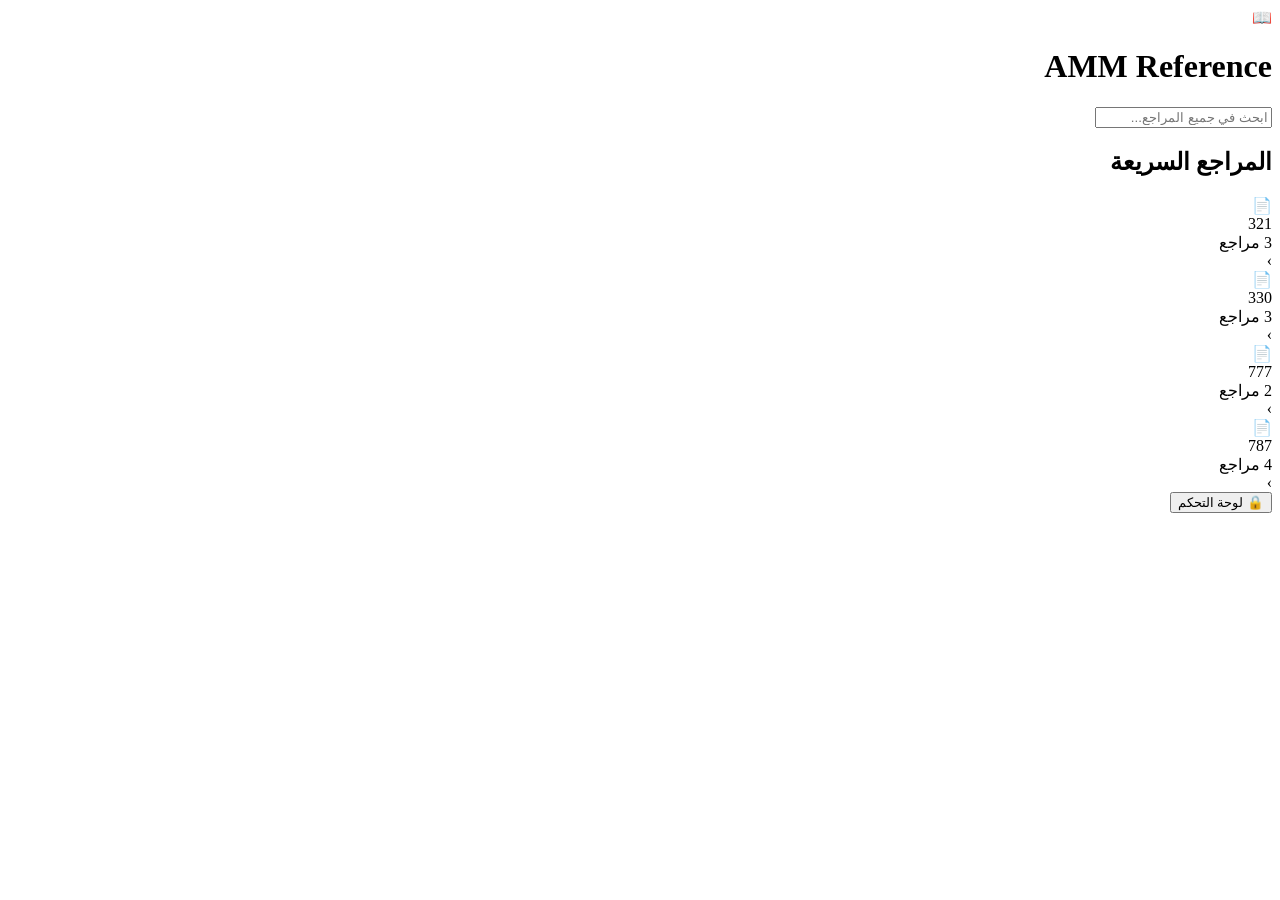
==== index.html @ 77ef5091 "إضافة الصفحة الرئيسية HTML" ====
<!DOCTYPE html>
<html lang="ar" dir="rtl">
<head>
    <meta charset="UTF-8">
    <meta name="viewport" content="width=device-width, initial-scale=1.0">
    <title>AMM Reference - الصفحة الرئيسية</title>
    <link rel="stylesheet" href="styles.css">
</head>
<body>
    <div class="container">
        <div class="header">
            <div class="logo-section">
                <span class="logo-icon">📖</span>
                <h1>AMM Reference</h1>
            </div>
        </div>

        <div class="search-section">
            <input type="text" class="search-input" placeholder="ابحث في جميع المراجع...">
        </div>

        <div class="quick-reference-section">
            <h2 class="section-title">المراجع السريعة</h2>
            
            <div class="reference-cards">
                <div class="reference-card">
                    <div class="card-icon">📄</div>
                    <div class="card-content">
                        <div class="card-number">321</div>
                        <div class="card-subtitle">3 مراجع</div>
                    </div>
                    <div class="card-arrow">›</div>
                </div>

                <div class="reference-card">
                    <div class="card-icon">📄</div>
                    <div class="card-content">
                        <div class="card-number">330</div>
                        <div class="card-subtitle">3 مراجع</div>
                    </div>
                    <div class="card-arrow">›</div>
                </div>

                <div class="reference-card">
                    <div class="card-icon">📄</div>
                    <div class="card-content">
                        <div class="card-number">777</div>
                        <div class="card-subtitle">2 مراجع</div>
                    </div>
                    <div class="card-arrow">›</div>
                </div>

                <div class="reference-card">
                    <div class="card-icon">📄</div>
                    <div class="card-content">
                        <div class="card-number">787</div>
                        <div class="card-subtitle">4 مراجع</div>
                    </div>
                    <div class="card-arrow">›</div>
                </div>
            </div>
        </div>

        <button class="admin-button">
            <span class="lock-icon">🔒</span>
            لوحة التحكم
        </button>
    </div>

    <script src="script.js"></script>
</body>
</html>
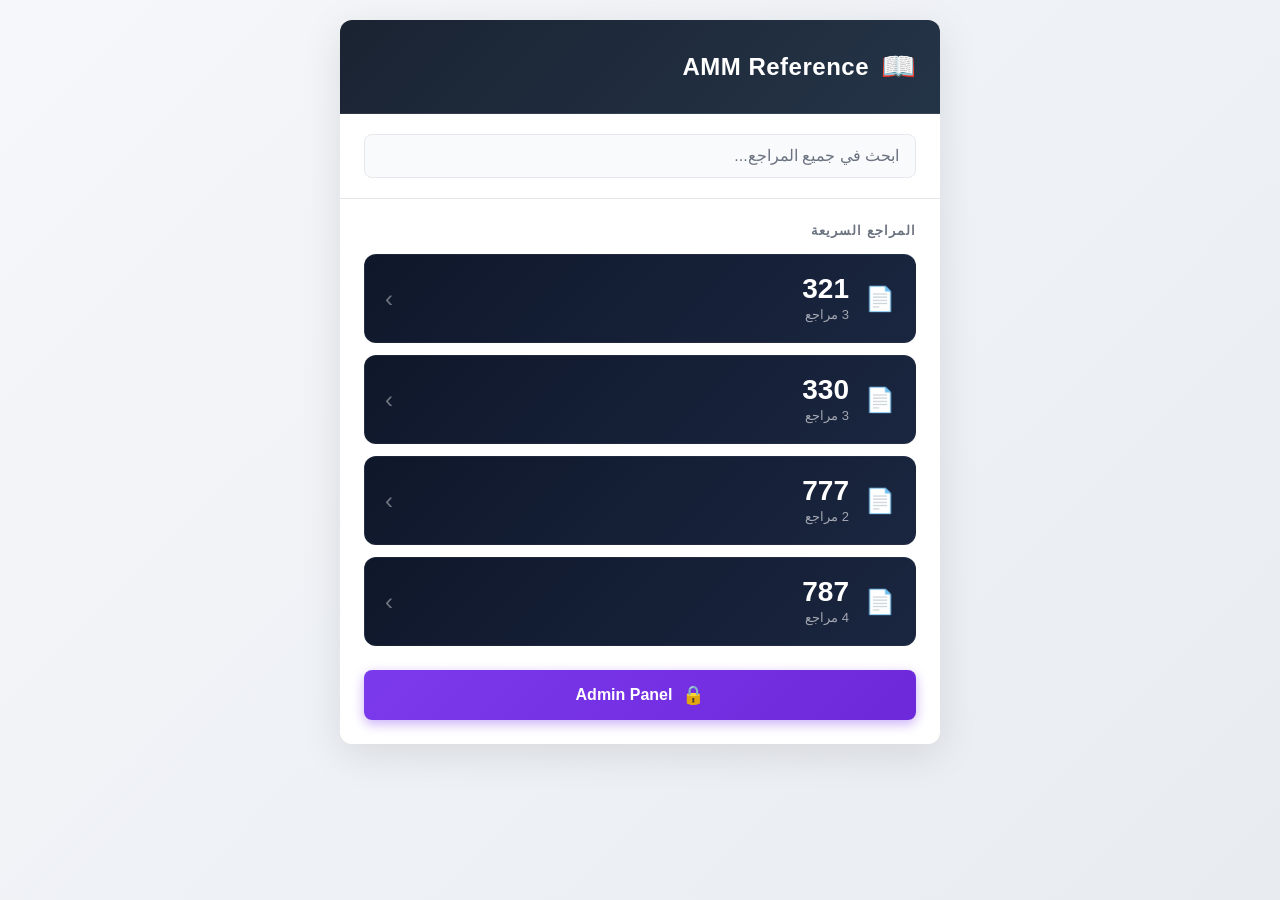
==== commit a7968af7: "تحديث الصفحة الرئيسية مع ربط البطاقات" ====
--- a/index.html
+++ b/index.html
@@ -3,7 +3,7 @@
 <head>
     <meta charset="UTF-8">
     <meta name="viewport" content="width=device-width, initial-scale=1.0">
-    <title>AMM Reference - الصفحة الرئيسية</title>
+    <title>AMM Reference</title>
     <link rel="stylesheet" href="styles.css">
 </head>
 <body>
@@ -23,7 +23,7 @@
             <h2 class="section-title">المراجع السريعة</h2>
             
             <div class="reference-cards">
-                <div class="reference-card">
+                <div class="reference-card" onclick="openReference('321')">
                     <div class="card-icon">📄</div>
                     <div class="card-content">
                         <div class="card-number">321</div>
@@ -32,7 +32,7 @@
                     <div class="card-arrow">›</div>
                 </div>
 
-                <div class="reference-card">
+                <div class="reference-card" onclick="openReference('330')">
                     <div class="card-icon">📄</div>
                     <div class="card-content">
                         <div class="card-number">330</div>
@@ -41,7 +41,7 @@
                     <div class="card-arrow">›</div>
                 </div>
 
-                <div class="reference-card">
+                <div class="reference-card" onclick="openReference('777')">
                     <div class="card-icon">📄</div>
                     <div class="card-content">
                         <div class="card-number">777</div>
@@ -50,7 +50,7 @@
                     <div class="card-arrow">›</div>
                 </div>
 
-                <div class="reference-card">
+                <div class="reference-card" onclick="openReference('787')">
                     <div class="card-icon">📄</div>
                     <div class="card-content">
                         <div class="card-number">787</div>
@@ -61,9 +61,9 @@
             </div>
         </div>
 
-        <button class="admin-button">
+        <button class="admin-button" onclick="openAdminPanel()">
             <span class="lock-icon">🔒</span>
-            لوحة التحكم
+            Admin Panel
         </button>
     </div>
 
--- a/styles.css
+++ b/styles.css
@@ -0,0 +1,258 @@
+/* Reset and Base Styles */
+* {
+    margin: 0;
+    padding: 0;
+    box-sizing: border-box;
+}
+
+:root {
+    --primary-dark: #1a2332;
+    --primary-blue: #1e3a8a;
+    --purple-accent: #7c3aed;
+    --light-bg: #f5f7fa;
+    --text-primary: #1f2937;
+    --text-secondary: #6b7280;
+    --border-color: #e5e7eb;
+    --card-dark: #0f172a;
+}
+
+body {
+    font-family: 'Segoe UI', Tahoma, Geneva, Verdana, sans-serif;
+    background: linear-gradient(135deg, var(--light-bg) 0%, #e8ecf1 100%);
+    min-height: 100vh;
+    padding: 20px;
+    color: var(--text-primary);
+}
+
+.container {
+    max-width: 600px;
+    margin: 0 auto;
+    background: white;
+    border-radius: 12px;
+    box-shadow: 0 10px 40px rgba(0, 0, 0, 0.1);
+    overflow: hidden;
+}
+
+/* Header Section */
+.header {
+    background: linear-gradient(135deg, var(--primary-dark) 0%, #243447 100%);
+    padding: 30px 24px;
+    border-bottom: 1px solid rgba(255, 255, 255, 0.1);
+}
+
+.logo-section {
+    display: flex;
+    align-items: center;
+    gap: 12px;
+}
+
+.logo-icon {
+    font-size: 28px;
+}
+
+.header h1 {
+    color: white;
+    font-size: 24px;
+    font-weight: 600;
+    letter-spacing: 0.5px;
+}
+
+/* Search Section */
+.search-section {
+    padding: 20px 24px;
+    border-bottom: 1px solid var(--border-color);
+    background: white;
+}
+
+.search-input {
+    width: 100%;
+    padding: 12px 16px;
+    border: 1px solid var(--border-color);
+    border-radius: 8px;
+    font-size: 16px;
+    color: var(--text-primary);
+    transition: all 0.3s ease;
+    background: #f9fafb;
+}
+
+.search-input::placeholder {
+    color: var(--text-secondary);
+}
+
+.search-input:focus {
+    outline: none;
+    border-color: var(--primary-blue);
+    background: white;
+    box-shadow: 0 0 0 3px rgba(30, 58, 138, 0.1);
+}
+
+/* Quick Reference Section */
+.quick-reference-section {
+    padding: 24px;
+}
+
+.section-title {
+    font-size: 13px;
+    font-weight: 600;
+    color: var(--text-secondary);
+    text-transform: uppercase;
+    letter-spacing: 1px;
+    margin-bottom: 16px;
+}
+
+.reference-cards {
+    display: flex;
+    flex-direction: column;
+    gap: 12px;
+}
+
+/* Reference Card */
+.reference-card {
+    display: flex;
+    align-items: center;
+    gap: 16px;
+    padding: 20px;
+    background: linear-gradient(135deg, var(--card-dark) 0%, #1a2640 100%);
+    border-radius: 12px;
+    cursor: pointer;
+    transition: all 0.3s ease;
+    border: 1px solid rgba(255, 255, 255, 0.05);
+}
+
+.reference-card:hover {
+    transform: translateY(-2px);
+    box-shadow: 0 8px 24px rgba(30, 58, 138, 0.15);
+    border-color: rgba(124, 58, 237, 0.3);
+}
+
+.card-icon {
+    font-size: 24px;
+    color: #3b82f6;
+    flex-shrink: 0;
+}
+
+.card-content {
+    flex: 1;
+}
+
+.card-number {
+    font-size: 28px;
+    font-weight: 700;
+    color: white;
+    line-height: 1;
+    margin-bottom: 4px;
+}
+
+.card-subtitle {
+    font-size: 13px;
+    color: rgba(255, 255, 255, 0.6);
+}
+
+.card-arrow {
+    font-size: 24px;
+    color: rgba(255, 255, 255, 0.4);
+    transition: all 0.3s ease;
+    flex-shrink: 0;
+}
+
+.reference-card:hover .card-arrow {
+    color: var(--purple-accent);
+    transform: translateX(-4px);
+}
+
+/* Admin Button */
+.admin-button {
+    width: calc(100% - 48px);
+    margin: 0 24px 24px;
+    padding: 14px 20px;
+    background: linear-gradient(135deg, var(--purple-accent) 0%, #6d28d9 100%);
+    color: white;
+    border: none;
+    border-radius: 8px;
+    font-size: 16px;
+    font-weight: 600;
+    cursor: pointer;
+    transition: all 0.3s ease;
+    display: flex;
+    align-items: center;
+    justify-content: center;
+    gap: 10px;
+    box-shadow: 0 4px 12px rgba(124, 58, 237, 0.4);
+}
+
+.admin-button:hover {
+    transform: translateY(-2px);
+    box-shadow: 0 6px 20px rgba(124, 58, 237, 0.6);
+}
+
+.admin-button:active {
+    transform: translateY(0);
+}
+
+.lock-icon {
+    font-size: 18px;
+}
+
+/* Responsive Design */
+@media (max-width: 480px) {
+    .container {
+        border-radius: 0;
+        box-shadow: none;
+    }
+
+    body {
+        padding: 0;
+    }
+
+    .header {
+        padding: 24px 16px;
+    }
+
+    .header h1 {
+        font-size: 20px;
+    }
+
+    .search-section {
+        padding: 16px;
+    }
+
+    .quick-reference-section {
+        padding: 16px;
+    }
+
+    .reference-card {
+        padding: 16px;
+    }
+
+    .card-number {
+        font-size: 24px;
+    }
+
+    .admin-button {
+        width: calc(100% - 32px);
+        margin: 0 16px 16px;
+        padding: 12px 16px;
+        font-size: 14px;
+    }
+}
+
+/* Animation */
+@keyframes slideUp {
+    from {
+        opacity: 0;
+        transform: translateY(20px);
+    }
+    to {
+        opacity: 1;
+        transform: translateY(0);
+    }
+}
+
+.reference-card {
+    animation: slideUp 0.5s ease-out forwards;
+}
+
+.reference-card:nth-child(1) { animation-delay: 0.1s; }
+.reference-card:nth-child(2) { animation-delay: 0.2s; }
+.reference-card:nth-child(3) { animation-delay: 0.3s; }
+.reference-card:nth-child(4) { animation-delay: 0.4s; }
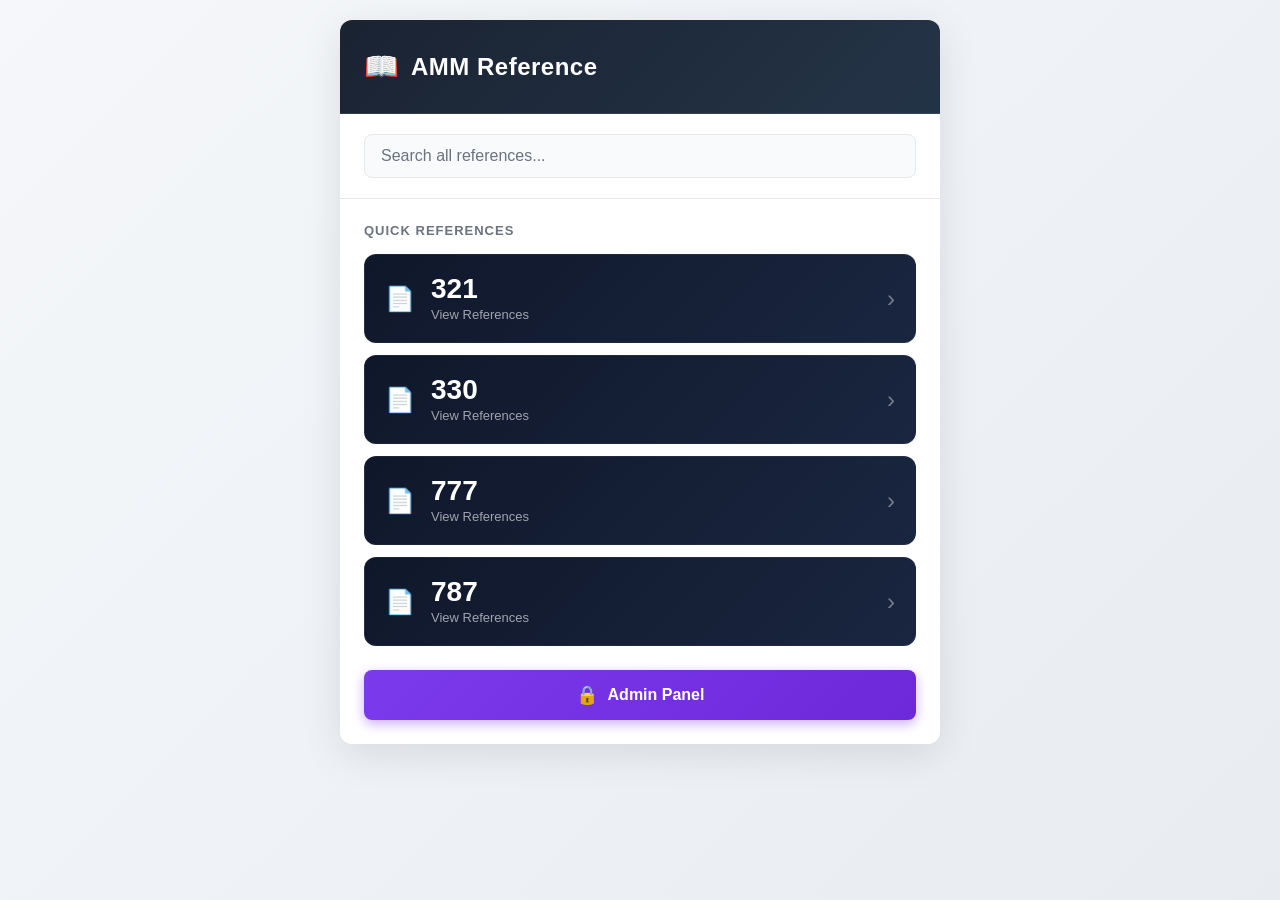
==== commit 32220f95: "Update main page to English" ====
--- a/index.html
+++ b/index.html
@@ -1,5 +1,5 @@
 <!DOCTYPE html>
-<html lang="ar" dir="rtl">
+<html lang="en" dir="ltr">
 <head>
     <meta charset="UTF-8">
     <meta name="viewport" content="width=device-width, initial-scale=1.0">
@@ -16,18 +16,18 @@
         </div>
 
         <div class="search-section">
-            <input type="text" class="search-input" placeholder="ابحث في جميع المراجع...">
+            <input type="text" class="search-input" placeholder="Search all references...">
         </div>
 
         <div class="quick-reference-section">
-            <h2 class="section-title">المراجع السريعة</h2>
+            <h2 class="section-title">Quick References</h2>
             
             <div class="reference-cards">
                 <div class="reference-card" onclick="openReference('321')">
                     <div class="card-icon">📄</div>
                     <div class="card-content">
                         <div class="card-number">321</div>
-                        <div class="card-subtitle">3 مراجع</div>
+                        <div class="card-subtitle">View References</div>
                     </div>
                     <div class="card-arrow">›</div>
                 </div>
@@ -36,7 +36,7 @@
                     <div class="card-icon">📄</div>
                     <div class="card-content">
                         <div class="card-number">330</div>
-                        <div class="card-subtitle">3 مراجع</div>
+                        <div class="card-subtitle">View References</div>
                     </div>
                     <div class="card-arrow">›</div>
                 </div>
@@ -45,7 +45,7 @@
                     <div class="card-icon">📄</div>
                     <div class="card-content">
                         <div class="card-number">777</div>
-                        <div class="card-subtitle">2 مراجع</div>
+                        <div class="card-subtitle">View References</div>
                     </div>
                     <div class="card-arrow">›</div>
                 </div>
@@ -54,7 +54,7 @@
                     <div class="card-icon">📄</div>
                     <div class="card-content">
                         <div class="card-number">787</div>
-                        <div class="card-subtitle">4 مراجع</div>
+                        <div class="card-subtitle">View References</div>
                     </div>
                     <div class="card-arrow">›</div>
                 </div>
